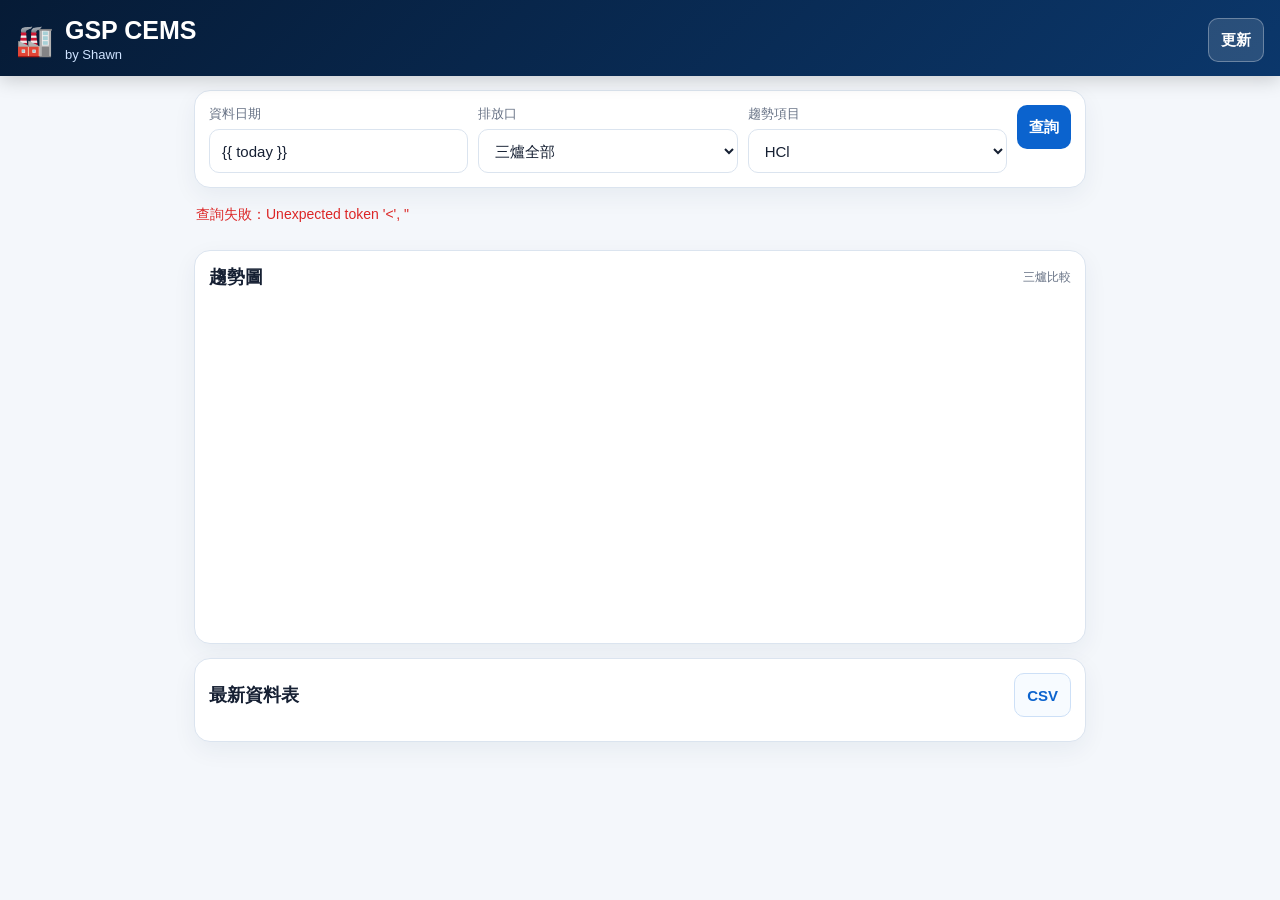
==== templates/index.html @ 9f4d56dd "Add files via upload" ====
<!doctype html>
<html lang="zh-Hant">
<head>
  <meta charset="utf-8" />
  <meta name="viewport" content="width=device-width, initial-scale=1" />
  <title>GSP CEMS by Shawn</title>
  <link rel="stylesheet" href="/static/style.css" />
  <script src="https://cdn.plot.ly/plotly-2.35.2.min.js"></script>
</head>
<body>
  <header class="topbar">
    <div class="brand">
      <div class="logo">🏭</div>
      <div>
        <h1>GSP CEMS</h1>
        <p>by Shawn</p>
      </div>
    </div>
    <button id="refreshBtn" class="ghost">更新</button>
  </header>

  <main>
    <section class="panel controls">
      <label>資料日期
        <input id="dateInput" type="text" value="{{ today }}" placeholder="YYYY/MM/DD" />
      </label>
      <label>排放口
        <select id="polSelect">
          <option value="P101,P201,P301">三爐全部</option>
          <option value="P101">P101 一號爐</option>
          <option value="P201">P201 二號爐</option>
          <option value="P301">P301 三號爐</option>
        </select>
      </label>
      <label>趨勢項目
        <select id="metricSelect">
          <option value="hcl">HCl</option>
          <option value="so2">SO₂</option>
          <option value="nox">NOx</option>
          <option value="co">CO</option>
          <option value="o2">O₂</option>
          <option value="opacity">不透光率</option>
          <option value="flow">排放流率</option>
          <option value="temp">溫度</option>
        </select>
      </label>
      <button id="queryBtn">查詢</button>
    </section>

    <section id="status" class="status">準備查詢 CEMS...</section>

    <section id="cards" class="cards"></section>

    <section class="panel">
      <div class="section-title">
        <h2>趨勢圖</h2>
        <span id="chartSubtitle">三爐比較</span>
      </div>
      <div id="chart" class="chart"></div>
    </section>

    <section class="panel">
      <div class="section-title">
        <h2>最新資料表</h2>
        <button id="csvBtn" class="ghost">CSV</button>
      </div>
      <div id="tableWrap" class="table-wrap"></div>
    </section>
  </main>

  <script src="/static/app.js"></script>
</body>
</html>
---- static/style.css ----
:root{
  --navy:#061b36; --blue:#0b63ce; --green:#138a3d; --purple:#7030a0;
  --bg:#f4f7fb; --card:#ffffff; --line:#dbe4ef; --text:#162033; --muted:#687386;
  --danger:#dc2626; --warn:#f59e0b;
}
*{box-sizing:border-box} body{margin:0;background:var(--bg);font-family:-apple-system,BlinkMacSystemFont,"Segoe UI","Noto Sans TC",Arial,sans-serif;color:var(--text)}
.topbar{position:sticky;top:0;z-index:5;background:linear-gradient(135deg,#061b36,#0b376b);color:#fff;padding:18px 16px 14px;display:flex;align-items:center;justify-content:space-between;box-shadow:0 4px 18px rgba(0,0,0,.18)}
.brand{display:flex;gap:12px;align-items:center}.logo{font-size:30px}.brand h1{font-size:25px;line-height:1;margin:0;font-weight:800}.brand p{margin:4px 0 0;color:#cfe3ff;font-size:13px}
main{max-width:920px;margin:0 auto;padding:14px}.panel{background:var(--card);border:1px solid var(--line);border-radius:16px;padding:14px;margin-bottom:14px;box-shadow:0 8px 24px rgba(20,45,80,.06)}
.controls{display:grid;grid-template-columns:1fr 1fr;gap:10px}.controls label{font-size:13px;color:var(--muted);display:flex;flex-direction:column;gap:6px}.controls label:first-child{grid-column:1/3}
input,select,button{height:44px;border:1px solid var(--line);border-radius:10px;padding:0 12px;font-size:15px;background:white;color:var(--text)}button{background:var(--blue);color:#fff;border:none;font-weight:700}.ghost{background:rgba(255,255,255,.13);border:1px solid rgba(255,255,255,.3);color:#fff}.panel .ghost{background:#f7fbff;color:var(--blue);border:1px solid #cde0f7}
.status{font-size:14px;color:var(--muted);padding:4px 2px 12px}.cards{display:flex;flex-direction:column;gap:12px;margin-bottom:14px}.furnace{background:#fff;border:1px solid var(--line);border-radius:16px;overflow:hidden;box-shadow:0 8px 24px rgba(20,45,80,.06)}
.furnace-head{padding:12px 14px;font-weight:800;display:flex;justify-content:space-between;align-items:center;border-bottom:1px solid var(--line)}.furnace.P101{border-left:5px solid var(--green)}.furnace.P201{border-left:5px solid var(--blue)}.furnace.P301{border-left:5px solid var(--purple)}.dot{width:9px;height:9px;border-radius:9px;background:var(--green);display:inline-block;margin-right:6px}.grid{display:grid;grid-template-columns:repeat(3,1fr)}.metric{padding:12px 8px;text-align:center;border-right:1px solid var(--line);border-bottom:1px solid var(--line);min-height:90px}.metric:nth-child(3n){border-right:none}.metric .label{font-size:13px;font-weight:700}.metric .value{font-size:21px;font-weight:800;margin-top:6px}.metric .unit{font-size:12px;color:var(--muted)}.metric .std{font-size:12px;color:var(--muted);margin-top:4px}.metric.warn .value{color:var(--warn)}.metric.danger .value{color:var(--danger)}
.section-title{display:flex;align-items:center;justify-content:space-between;margin-bottom:10px}.section-title h2{font-size:18px;margin:0}.section-title span{font-size:12px;color:var(--muted)}.chart{height:330px}.table-wrap{overflow:auto}.data-table{border-collapse:collapse;width:100%;font-size:13px}.data-table th,.data-table td{border:1px solid var(--line);padding:8px;text-align:center;white-space:nowrap}.data-table th{background:#f0f6ff}.err{color:var(--danger)}
@media (min-width:760px){.controls{grid-template-columns:1fr 1fr 1fr auto}.controls label:first-child{grid-column:auto}.cards{display:grid;grid-template-columns:repeat(3,1fr)}.grid{grid-template-columns:repeat(2,1fr)}.metric:nth-child(3n){border-right:1px solid var(--line)}.metric:nth-child(2n){border-right:none}}
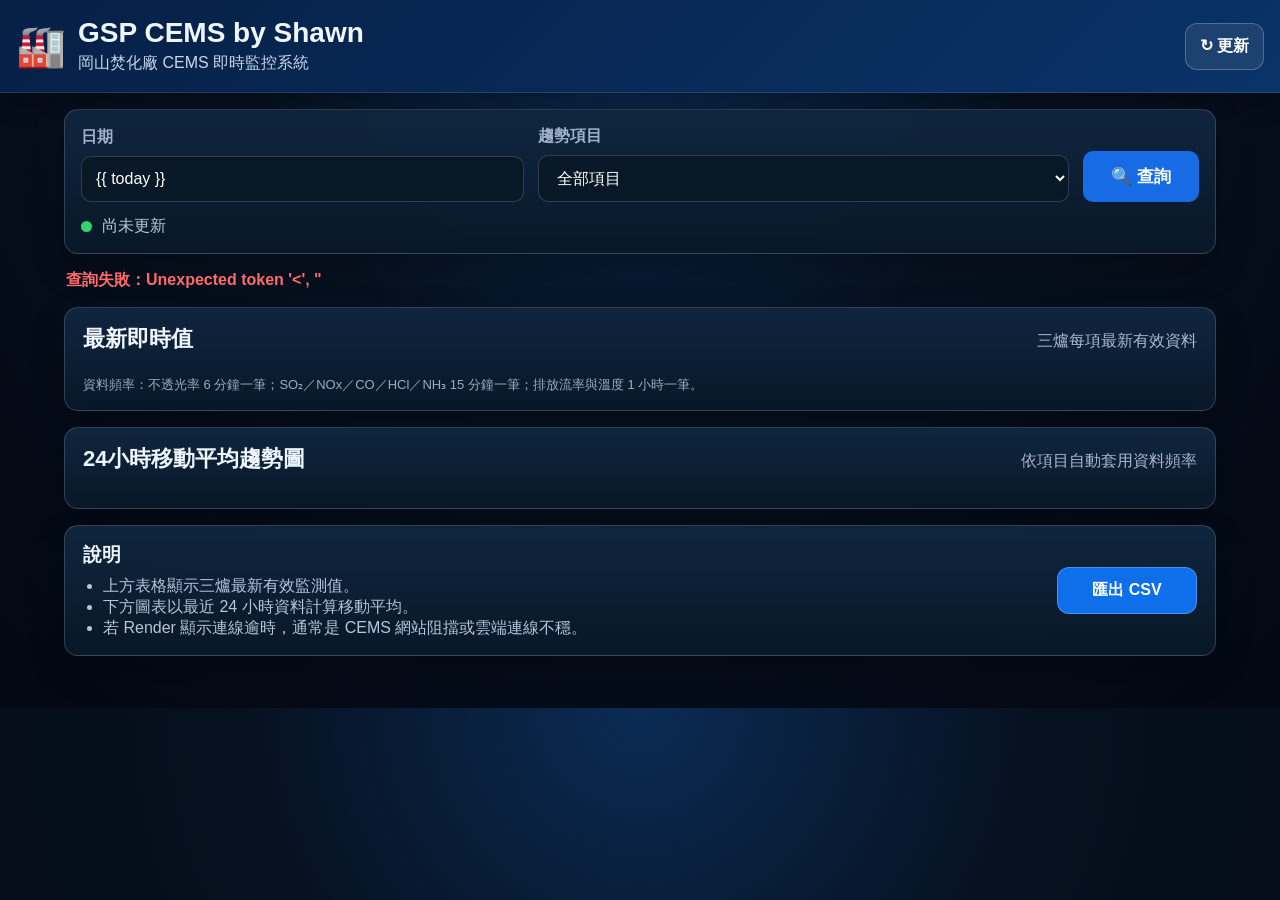
==== commit 226c50c7: "Add files via upload" ====
--- a/templates/index.html
+++ b/templates/index.html
@@ -2,7 +2,7 @@
 <html lang="zh-Hant">
 <head>
   <meta charset="utf-8" />
-  <meta name="viewport" content="width=device-width, initial-scale=1" />
+  <meta name="viewport" content="width=device-width, initial-scale=1, viewport-fit=cover" />
   <title>GSP CEMS by Shawn</title>
   <link rel="stylesheet" href="/static/style.css" />
   <script src="https://cdn.plot.ly/plotly-2.35.2.min.js"></script>
@@ -12,59 +12,65 @@
     <div class="brand">
       <div class="logo">🏭</div>
       <div>
-        <h1>GSP CEMS</h1>
-        <p>by Shawn</p>
+        <h1>GSP CEMS by Shawn</h1>
+        <p>岡山焚化廠 CEMS 即時監控系統</p>
       </div>
     </div>
-    <button id="refreshBtn" class="ghost">更新</button>
+    <button id="refreshBtn" class="ghost">↻ 更新</button>
   </header>
 
   <main>
     <section class="panel controls">
-      <label>資料日期
+      <label>日期
         <input id="dateInput" type="text" value="{{ today }}" placeholder="YYYY/MM/DD" />
-      </label>
-      <label>排放口
-        <select id="polSelect">
-          <option value="P101,P201,P301">三爐全部</option>
-          <option value="P101">P101 一號爐</option>
-          <option value="P201">P201 二號爐</option>
-          <option value="P301">P301 三號爐</option>
-        </select>
       </label>
       <label>趨勢項目
         <select id="metricSelect">
-          <option value="hcl">HCl</option>
+          <option value="all">全部項目</option>
+          <option value="opacity">不透光率</option>
           <option value="so2">SO₂</option>
           <option value="nox">NOx</option>
           <option value="co">CO</option>
+          <option value="hcl">HCl</option>
+          <option value="nh3">NH₃</option>
           <option value="o2">O₂</option>
-          <option value="opacity">不透光率</option>
           <option value="flow">排放流率</option>
           <option value="temp">溫度</option>
         </select>
       </label>
-      <button id="queryBtn">查詢</button>
+      <button id="queryBtn">🔍 查詢</button>
+      <div class="last-update"><i></i><span id="lastUpdate">尚未更新</span></div>
     </section>
 
     <section id="status" class="status">準備查詢 CEMS...</section>
 
-    <section id="cards" class="cards"></section>
-
-    <section class="panel">
+    <section class="panel latest-panel">
       <div class="section-title">
-        <h2>趨勢圖</h2>
-        <span id="chartSubtitle">三爐比較</span>
+        <h2>最新即時值</h2>
+        <span>三爐每項最新有效資料</span>
       </div>
-      <div id="chart" class="chart"></div>
+      <div id="latestTable" class="latest-table-wrap"></div>
+      <div class="note">資料頻率：不透光率 6 分鐘一筆；SO₂／NOx／CO／HCl／NH₃ 15 分鐘一筆；排放流率與溫度 1 小時一筆。</div>
     </section>
 
-    <section class="panel">
+    <section class="panel trend-panel">
       <div class="section-title">
-        <h2>最新資料表</h2>
-        <button id="csvBtn" class="ghost">CSV</button>
+        <h2>24小時移動平均趨勢圖</h2>
+        <span id="chartSubtitle">依項目自動套用資料頻率</span>
       </div>
-      <div id="tableWrap" class="table-wrap"></div>
+      <div id="charts" class="charts-grid"></div>
+    </section>
+
+    <section class="panel footer-panel">
+      <div>
+        <h3>說明</h3>
+        <ul>
+          <li>上方表格顯示三爐最新有效監測值。</li>
+          <li>下方圖表以最近 24 小時資料計算移動平均。</li>
+          <li>若 Render 顯示連線逾時，通常是 CEMS 網站阻擋或雲端連線不穩。</li>
+        </ul>
+      </div>
+      <button id="csvBtn" class="ghost csv">匯出 CSV</button>
     </section>
   </main>
 
--- a/static/style.css
+++ b/static/style.css
@@ -1,15 +1,10 @@
 :root{
-  --navy:#061b36; --blue:#0b63ce; --green:#138a3d; --purple:#7030a0;
-  --bg:#f4f7fb; --card:#ffffff; --line:#dbe4ef; --text:#162033; --muted:#687386;
-  --danger:#dc2626; --warn:#f59e0b;
+  --bg:#06111f; --panel:#0d2034; --panel2:#0b1a2b; --line:rgba(148,163,184,.28);
+  --text:#eef6ff; --muted:#9fb2cc; --blue:#1f7aec;
 }
-*{box-sizing:border-box} body{margin:0;background:var(--bg);font-family:-apple-system,BlinkMacSystemFont,"Segoe UI","Noto Sans TC",Arial,sans-serif;color:var(--text)}
-.topbar{position:sticky;top:0;z-index:5;background:linear-gradient(135deg,#061b36,#0b376b);color:#fff;padding:18px 16px 14px;display:flex;align-items:center;justify-content:space-between;box-shadow:0 4px 18px rgba(0,0,0,.18)}
-.brand{display:flex;gap:12px;align-items:center}.logo{font-size:30px}.brand h1{font-size:25px;line-height:1;margin:0;font-weight:800}.brand p{margin:4px 0 0;color:#cfe3ff;font-size:13px}
-main{max-width:920px;margin:0 auto;padding:14px}.panel{background:var(--card);border:1px solid var(--line);border-radius:16px;padding:14px;margin-bottom:14px;box-shadow:0 8px 24px rgba(20,45,80,.06)}
-.controls{display:grid;grid-template-columns:1fr 1fr;gap:10px}.controls label{font-size:13px;color:var(--muted);display:flex;flex-direction:column;gap:6px}.controls label:first-child{grid-column:1/3}
-input,select,button{height:44px;border:1px solid var(--line);border-radius:10px;padding:0 12px;font-size:15px;background:white;color:var(--text)}button{background:var(--blue);color:#fff;border:none;font-weight:700}.ghost{background:rgba(255,255,255,.13);border:1px solid rgba(255,255,255,.3);color:#fff}.panel .ghost{background:#f7fbff;color:var(--blue);border:1px solid #cde0f7}
-.status{font-size:14px;color:var(--muted);padding:4px 2px 12px}.cards{display:flex;flex-direction:column;gap:12px;margin-bottom:14px}.furnace{background:#fff;border:1px solid var(--line);border-radius:16px;overflow:hidden;box-shadow:0 8px 24px rgba(20,45,80,.06)}
-.furnace-head{padding:12px 14px;font-weight:800;display:flex;justify-content:space-between;align-items:center;border-bottom:1px solid var(--line)}.furnace.P101{border-left:5px solid var(--green)}.furnace.P201{border-left:5px solid var(--blue)}.furnace.P301{border-left:5px solid var(--purple)}.dot{width:9px;height:9px;border-radius:9px;background:var(--green);display:inline-block;margin-right:6px}.grid{display:grid;grid-template-columns:repeat(3,1fr)}.metric{padding:12px 8px;text-align:center;border-right:1px solid var(--line);border-bottom:1px solid var(--line);min-height:90px}.metric:nth-child(3n){border-right:none}.metric .label{font-size:13px;font-weight:700}.metric .value{font-size:21px;font-weight:800;margin-top:6px}.metric .unit{font-size:12px;color:var(--muted)}.metric .std{font-size:12px;color:var(--muted);margin-top:4px}.metric.warn .value{color:var(--warn)}.metric.danger .value{color:var(--danger)}
-.section-title{display:flex;align-items:center;justify-content:space-between;margin-bottom:10px}.section-title h2{font-size:18px;margin:0}.section-title span{font-size:12px;color:var(--muted)}.chart{height:330px}.table-wrap{overflow:auto}.data-table{border-collapse:collapse;width:100%;font-size:13px}.data-table th,.data-table td{border:1px solid var(--line);padding:8px;text-align:center;white-space:nowrap}.data-table th{background:#f0f6ff}.err{color:var(--danger)}
-@media (min-width:760px){.controls{grid-template-columns:1fr 1fr 1fr auto}.controls label:first-child{grid-column:auto}.cards{display:grid;grid-template-columns:repeat(3,1fr)}.grid{grid-template-columns:repeat(2,1fr)}.metric:nth-child(3n){border-right:1px solid var(--line)}.metric:nth-child(2n){border-right:none}}
+*{box-sizing:border-box} body{margin:0;font-family:-apple-system,BlinkMacSystemFont,"Segoe UI","Noto Sans TC",Arial,sans-serif;background:radial-gradient(circle at top,#0b2b55 0,#06111f 42%,#030813 100%);color:var(--text)}
+.topbar{position:sticky;top:0;z-index:10;display:flex;align-items:center;justify-content:space-between;padding:18px 16px;background:linear-gradient(135deg,#062046,#0a3368);border-bottom:1px solid rgba(255,255,255,.12);box-shadow:0 8px 24px rgba(0,0,0,.25)}
+.brand{display:flex;gap:12px;align-items:center}.logo{font-size:40px}.brand h1{font-size:28px;line-height:1.05;margin:0}.brand p{margin:6px 0 0;color:#c7d7eb}.ghost{border:1px solid rgba(255,255,255,.24);background:rgba(255,255,255,.08);color:#fff;border-radius:12px;padding:12px 14px;font-weight:700;font-size:16px}
+main{max-width:1180px;margin:0 auto;padding:16px 14px 36px}.panel{background:linear-gradient(180deg,rgba(16,39,64,.96),rgba(9,24,40,.96));border:1px solid var(--line);border-radius:14px;box-shadow:0 14px 34px rgba(0,0,0,.22);margin-bottom:16px}.controls{display:grid;grid-template-columns:1fr 1.2fr auto;gap:14px;align-items:end;padding:16px}.controls label{display:flex;flex-direction:column;color:var(--muted);font-weight:700;gap:8px}.controls input,.controls select{width:100%;border:1px solid var(--line);background:#081827;color:#fff;border-radius:10px;padding:13px 14px;font-size:16px}.controls button:not(.ghost){background:#176ce5;color:#fff;border:0;border-radius:10px;padding:14px 28px;font-size:17px;font-weight:800}.last-update{grid-column:1/-1;color:#b8c7dc;display:flex;gap:10px;align-items:center}.last-update i{width:11px;height:11px;border-radius:50%;background:#32d46b;display:inline-block}.status{margin:6px 2px 16px;color:#c6d3e6}.err{color:#ff6b6b;font-weight:700}.section-title{display:flex;justify-content:space-between;align-items:baseline;padding:16px 18px 8px}.section-title h2{font-size:22px;margin:0}.section-title span{color:#a8b8cf}.latest-table-wrap{padding:0 14px 14px;overflow:auto}.latest-table{width:100%;border-collapse:collapse;min-width:720px}.latest-table th,.latest-table td{border:1px solid rgba(148,163,184,.26);padding:12px 14px;text-align:center}.latest-table th{background:rgba(255,255,255,.06);font-size:18px}.latest-table th:first-child,.latest-table td:first-child{text-align:left}.latest-table .P101{color:#2f8cff}.latest-table .P201{color:#50d266}.latest-table .P301{color:#ff8a1f}.latest-table td:first-child b{display:block}.latest-table small{display:block;color:#8ca2bf;margin-top:3px}.value-cell .num{font-size:22px;font-weight:900}.value-cell .sub{font-size:12px;color:#97aac4;margin-top:4px}.value-cell.ok .num{color:#58d97a}.value-cell.warn .num{color:#ffd34d}.value-cell.danger .num{color:#ff5757}.note{padding:0 18px 16px;color:#99abc3;font-size:13px}.trend-panel{padding-bottom:12px}.charts-grid{display:grid;grid-template-columns:repeat(3,1fr);gap:14px;padding:0 14px 14px}.chart-card{border:1px solid rgba(148,163,184,.25);border-radius:12px;background:rgba(2,14,28,.36);padding:10px}.chart-head h3{margin:0;font-size:18px}.chart-head h3 span{color:#9fb2cc;font-weight:500}.latest-mini{margin-top:6px;font-size:12px;white-space:normal}.chart{width:100%;height:260px}.footer-panel{display:flex;align-items:center;justify-content:space-between;padding:16px 18px}.footer-panel h3{margin:0 0 8px}.footer-panel ul{margin:0;padding-left:20px;color:#b6c5da}.csv{background:#0f6eea;min-width:140px}
+@media(max-width:920px){.charts-grid{grid-template-columns:1fr}.controls{grid-template-columns:1fr}.brand h1{font-size:24px}.topbar{padding:16px 12px}.logo{font-size:34px}.latest-table{min-width:640px}.footer-panel{display:block}.csv{width:100%;margin-top:14px}.section-title{display:block}.section-title span{display:block;margin-top:6px}.controls button:not(.ghost){width:100%}}
+@media(max-width:480px){main{padding:12px 10px}.brand h1{font-size:22px}.brand p{font-size:14px}.ghost{padding:10px 12px}.latest-table th,.latest-table td{padding:10px 12px}.value-cell .num{font-size:20px}}
